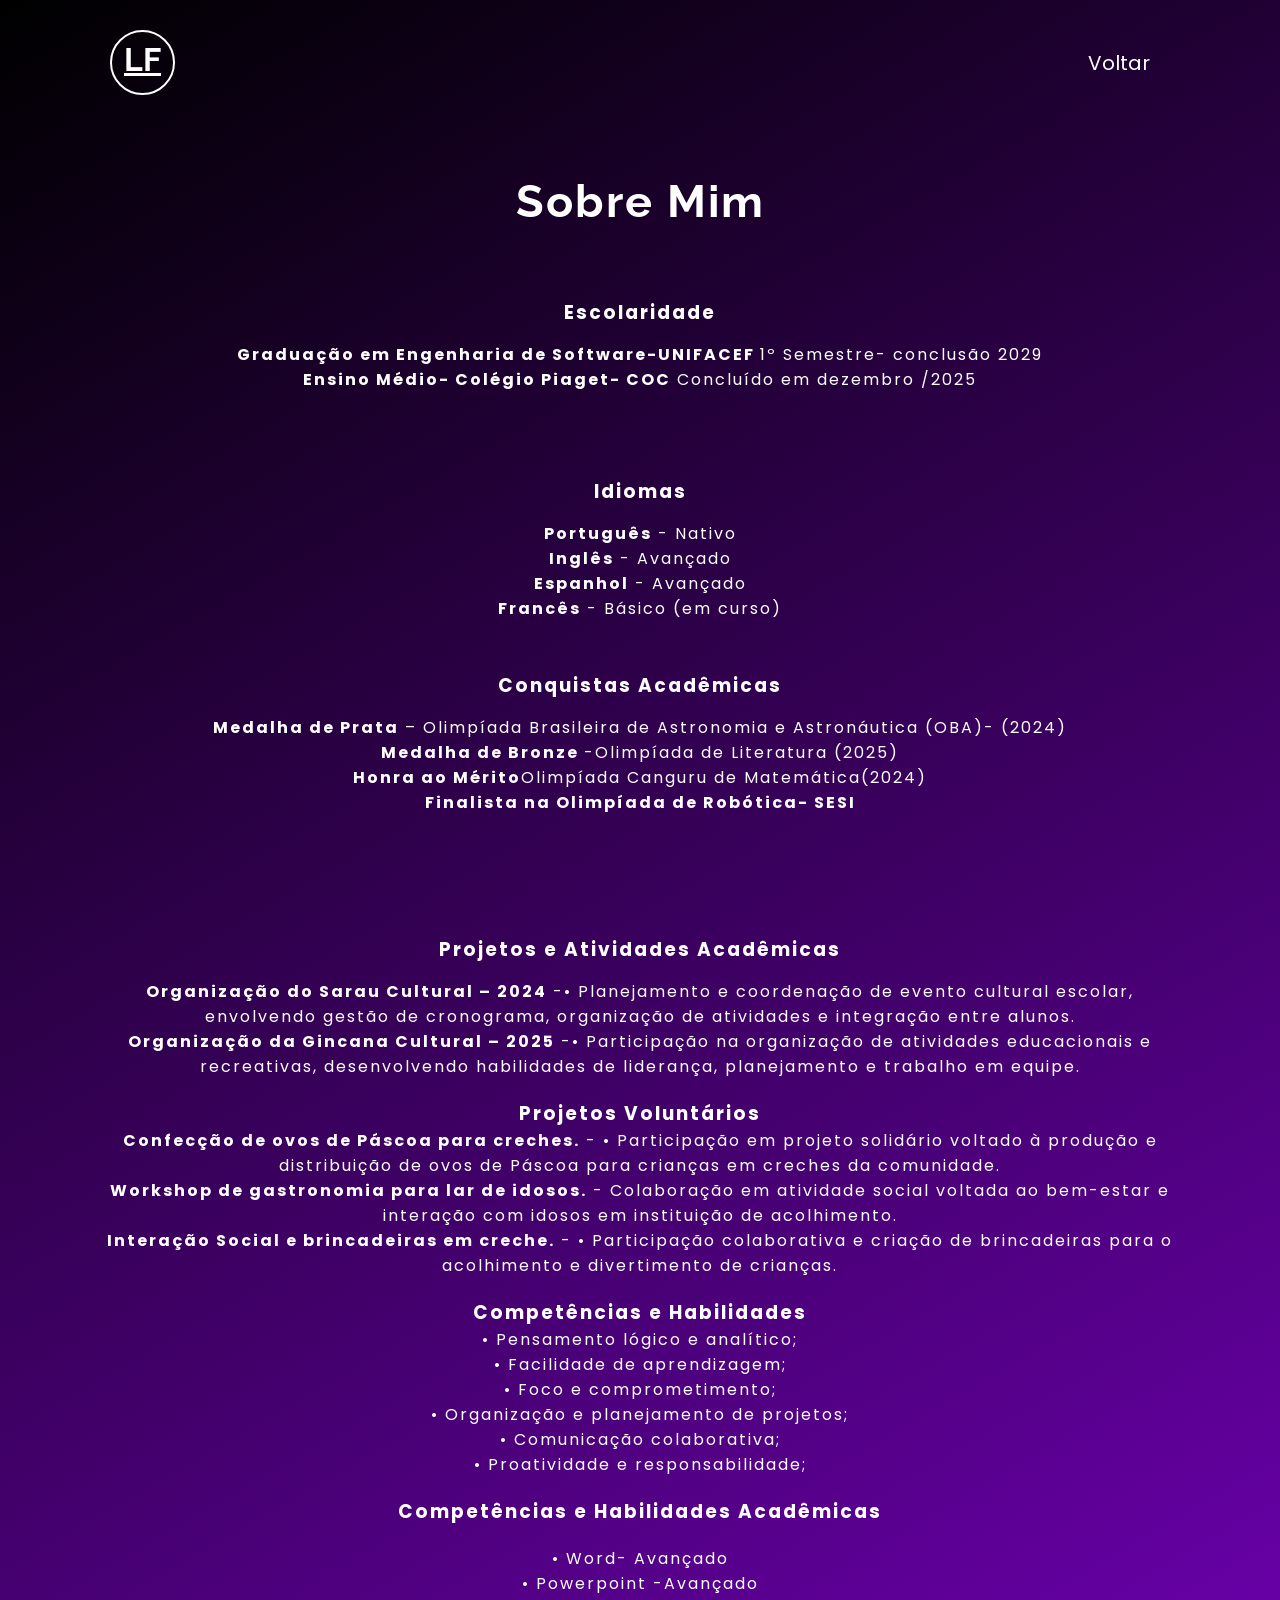
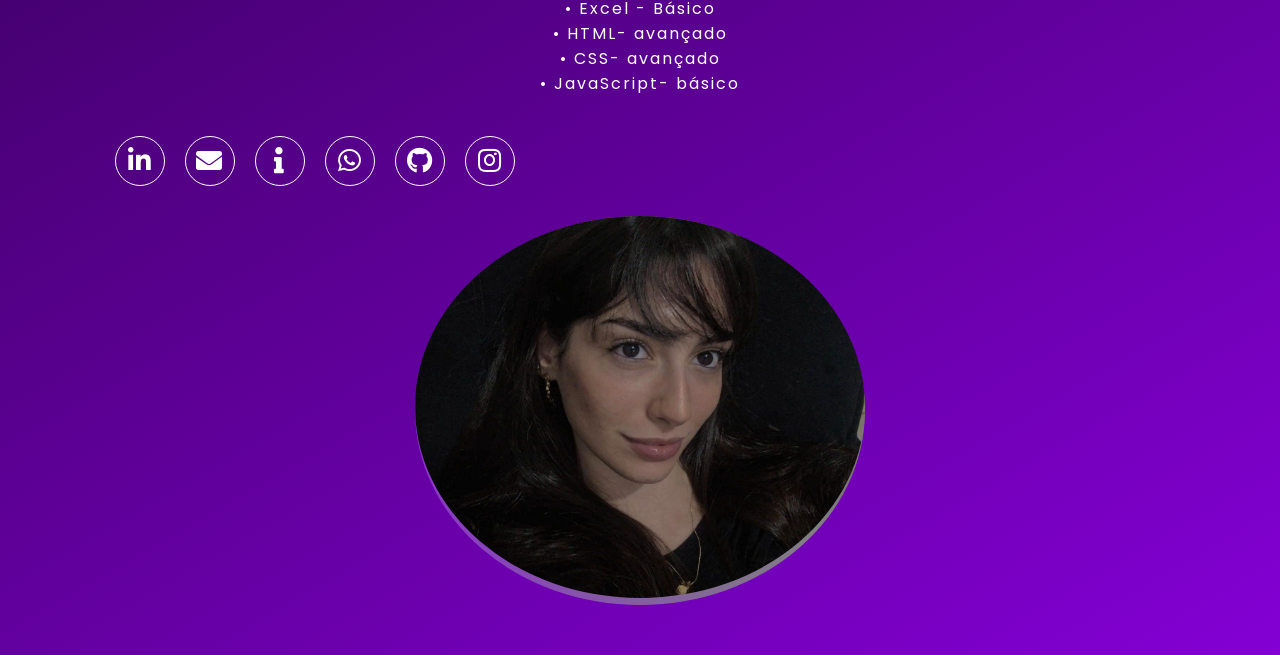
==== sobre.html @ 9dfcd99a "update: page 'about me'" ====
<!DOCTYPE html>
<html lang="pt-BR">
  <head>
    <meta charset="UTF-8" />
    <meta name="viewport" content="width=device-width, initial-scale=1.0" />
    <title>Layla Figueiredo - Estudante de Engenharia de Software</title>

    <link
      rel="stylesheet"
      href="https://cdnjs.cloudflare.com/ajax/libs/font-awesome/5.15.4/css/all.min.css"
    />

    <link rel="preconnect" href="https://fonts.googleapis.com" />
    <link rel="preconnect" href="https://fonts.gstatic.com" crossorigin />
    <link
      href="https://fonts.googleapis.com/css2?family=Poppins:ital,wght@0,100;0,200;0,300;0,400;0,500;0,600;0,700;0,800;0,900;1,100;1,200;1,300;1,400;1,500;1,600;1,700;1,800;1,900&family=Raleway:ital,wght@0,100..900;1,100..900&display=swap"
      rel="stylesheet"
    />

    <link rel="stylesheet" href="./src/css/reset.css">
    <link rel="stylesheet" href="./src/css/style.css">
    <link rel="stylesheet" href="./src/css/responsivo.css">

  </head>
  <body>
    <header class="cabecalho">
      <a href="#">
        <h1 class="logo">LF</h1>
      </a>

      <nav class="menu">
       <ul>
          <li>
             <a href="index.html">Voltar</a>
          </li>
        </ul>
      </nav>
    </header>
    <section class="home">
      <div class="informacoes">
        <h1>Sobre Mim</h1>
        <p><h3>Escolaridade</h3>
          <ul>
            <li><strong>Graduação em Engenharia de Software-UNIFACEF </strong>	1º Semestre- conclusão 2029</li>
            <li><strong>Ensino Médio- Colégio Piaget- COC</strong> Concluído em dezembro /2025 </li>
          </ul>
          </p>
        <p>
          <h3>Idiomas</h3>
          <ul>
            <li><strong>Português</strong> - Nativo</li>
            <li><strong>Inglês</strong> - Avançado</li>
            <li><strong>Espanhol</strong> - Avançado</li>
            <li><strong>Francês</strong> - Básico (em curso)</li>
          </ul>
          <p><h3>Conquistas Acadêmicas</h3>
            <ul>
              <li><strong>Medalha de Prata</strong> – Olimpíada Brasileira de Astronomia e Astronáutica (OBA)- (2024)</li>
              <li><strong>Medalha de Bronze </strong> -Olimpíada de Literatura (2025)</li>
              <li><strong>Honra ao Mérito</strong>Olimpíada Canguru de Matemática(2024)</li>
              <li><strong>Finalista na Olimpíada  de Robótica- SESI</strong></li>
            </ul>
          </p>

        </p>
        <p>
          <h3>Projetos e Atividades Acadêmicas</h3>
          <ul>
            <li><strong>Organização do Sarau Cultural – 2024</strong> -•	Planejamento e coordenação de evento cultural escolar, envolvendo gestão de cronograma, organização de atividades e integração entre alunos.</li>
            <li><strong>Organização da Gincana Cultural – 2025</strong> -•	Participação na organização de atividades educacionais e recreativas, desenvolvendo habilidades de liderança, planejamento e trabalho em equipe.</li>
            
        </p>
        <p>
          <h3>Projetos Voluntários</h3>
          <ul>
            <li><strong>Confecção de ovos de Páscoa para creches.</strong> - •	Participação em projeto solidário voltado à produção e distribuição de ovos de Páscoa para crianças em creches da comunidade.</li>
            <li><strong>Workshop de gastronomia para lar de idosos.</strong> -	Colaboração em atividade social voltada ao bem-estar e interação com idosos em instituição de acolhimento.</li>
            <li>
              <strong>Interação Social e brincadeiras em creche.</strong> -	•	Participação colaborativa e criação de brincadeiras para o acolhimento e divertimento de crianças.
            </li>
          </ul>

          <p>
            <h3>Competências e Habilidades</h3>
            <ul>
              <li>•	Pensamento lógico e analítico;</li>
              <li>•	Facilidade de aprendizagem;</li>
              <li>•	Foco e comprometimento;</li>
              <li>•	Organização e planejamento de projetos;</li>
              <li>•	Comunicação colaborativa;</li>
              <li>•	Proatividade e responsabilidade;</li>
            </ul>
            </p>

            <p><h3>Competências e Habilidades Acadêmicas</h3></p>
            <ul>
              <li>
                •	Word- Avançado </li>
              <li>•	Powerpoint -Avançado</li>
              <li>•	Excel - Básico</li>
              <li>•	HTML- avançado</li>
              <li>•	CSS- avançado</li>
              <li>•	JavaScript- básico</li>
            </ul>
          </p>
        </p>
        <ul class="redes-sociais">
          <li>
            <a
              href="https://www.linkedin.com/in/layla-vilas-bôas-5b3a923b3"
              title="Ir para o LinkedIn"
              target="_blank"
            >
            </ul>
          </p>
        </p>
        <ul class="redes-sociais">
          <li>
            <a
              href="https://www.linkedin.com/in/layla-vilas-bôas-5b3a923b3"
              title="Ir para o LinkedIn"
              target="_blank"
            >
              <i class="fab fa-linkedin-in"></i>
            </a>
          </li>

          <li>
            <a
              href="mailto:lalyfigueiredo1@gmail.com"
              title="Enviar Email"
              target="_blank"
            >
              <i class="fas fa-envelope"></i>
            </a>
          </li>

          <li>
            <a
              href=
              title="Sobre mim"
              target="_blank"
            >
              <i class="fas fa-info"></i>
            </a>
          </li>
          <li>
            <a
              href="https://wa.me/5511994543663"
              title="Enviar Mensagem no WhatsApp"
              target="_blank"
            >
              <i class="fab fa-whatsapp"></i>
            </a>
          </li>

          <li>
            <a
              href="https://github.com/Laly-L"
              title="Ir para o GitHub"
              target="_blank"
            >
              <i class="fab fa-github"></i>
            </a>
          </li>

          <li>
            <a
              href="https://www.instagram.com/laylafvb/"
              title="Ir para o Instagram"
              target="_blank"
            >
              <i class="fab fa-instagram"></i>
            </a>
          </li>
        </ul>
      </div>

      <div class="container-foto">
        <div class="foto sombra-interna">
          <img
            src="./src/imagens/foto-perfil.png"
            alt="foto do portfólio da Layla"
          />
        </div>
      </div>
    </section>
           
    <script src="./src/js/index.js"></script>

  </body>
</html>
---- src/css/style.css ----
html {
	color: #fff;
	scroll-behavior: smooth;
}

body {
	font-family: "Poppins", sans-serif;
	margin: 0 auto;
	max-width: 1120px;
	background: linear-gradient(150deg, #000000, #9e00ff);
	background-size: 120% 120%;
}

.cabecalho {
	display: flex;
	justify-content: space-between;
	align-items: center;
	padding: 30px 15px;
}

.cabecalho .logo {
	width: 65px;
	height: 65px;
	border-radius: 50%;
	border: 2px solid #fff;
	text-decoration: underline;
	text-align: center;
	line-height: 55px;
	font-family: "Raleway", sans-serif;
	transition: 0.2s;
}

.cabecalho a:hover .logo {
	color: #9443d8;
	border: 2px solid #9443d8;
}

.cabecalho .menu li a {
	font-size: 20px;
	text-transform: capitalize;
	padding: 10px 20px;
	transition: 0.2s;
}

.cabecalho .menu li a:hover {
	background-color: #9443d8;
	color: #fff;
	border-radius: 50px;
}

.home {
	display: flex;
	min-height: calc(100vh - 125px);
	align-items: center;
	gap: 50px;
	justify-content: space-between;
}

.home .informacoes {
	display: flex;
	flex-direction: column;
	gap: 15px;
	letter-spacing: 2px;
	padding: 0 15px;
	max-width: 50%;
}

.home .informacoes h1 {
	font-family: "Raleway", sans-serif;
	font-size: 45px;
	margin-bottom: 20px;
}

.home .informacoes p {
	font-family: "Raleway", sans-serif;
	font-size: 24px;
	margin-bottom: 20px;
}

.home .redes-sociais {
	display: flex;
	gap: 20px;
}

.home .redes-sociais a i {
	border: 1px solid #fff;
	border-radius: 50%;
	width: 50px;
	height: 50px;
	padding: 10px;
	text-align: center;
	font-size: 26px;
	transition: 0.3s;
}

.home .redes-sociais a i:hover {
	color: #9443d8;
	border: 1px solid #9443d8;
	transform: scale(1.1);
}

.home .container-foto .foto {
	max-width: 450px;
	border-radius: 50%;
}

.home .container-foto img {
	width: 100%;
	border-radius: 50%;
}

.home .foto.sombra-interna {
	background: linear-gradient(to right, #8a35c8, grey, #000);
	background-size: 180% 180%;
	animation: gradient-animation 5s ease infinite;
}

.projetos {
	padding: 70px 0 70px;
}

.projetos .titulo {
	text-align: center;
	padding: 60px 0;
	font-size: 45px;
	font-weight: 500;
	text-transform: uppercase;
}

.projetos .container-projetos {
	display: flex;
	gap: 20px;
	flex-wrap: wrap;
	margin-bottom: 20px;
	justify-content: center;
}

.projetos .projeto {
	max-width: 260px;
	max-height: 500px;
	position: relative;
	display: none;
}

.projetos .projeto.ativo {
	display: block;
}

.projetos .projeto img {
	height: 100%;
}

.projetos .projeto h3 {
	background-color: #040203;
	width: 100%;
	padding-left: 20px;
	padding-bottom: 10px;
	padding-top: 10px;
	position: absolute;
	bottom: 0;
}

.projetos .projeto .informacoes-projeto {
	background-color: #040203;
	position: absolute;
	top: 0;
	width: 100%;
	height: 100%;
	font-weight: 600;
	opacity: 0;
	transition: 0.3s;
	padding: 20px;
}

.projetos .container-projetos .projeto:hover .informacoes-projeto {
	opacity: 0.7;
	background-color: #000;
}

.projetos .btn-mostrar-projetos {
	background: none;
	border: 1px solid #fff;
	border-radius: 15px;
	color: #fff;
	width: 180px;
	padding: 20px;
	font-size: 18px;
	font-weight: 600;
	margin: 0 auto;
	display: flex;
	justify-content: center;
	align-items: center;
	cursor: pointer;
}

.projetos .btn-mostrar-projetos:hover {
	background-color: #9443d8;
	transition: 0.3s;
}

.projetos .btn-mostrar-projetos.remover {
	display: none;
}

@keyframes gradient-animation {
	0% {
		background-position: 0% 50%;
	}

	50% {
		background-position: 100% 50%;
	}

	100% {
		background-position: 0% 50%;
	}
}
---- src/css/responsivo.css ----
@media(max-width: 1280px) {
    
    .cabecalho {
        padding: 30px;
    }

    .home {
        flex-direction: column;
        align-items: center;
        margin: 50px 0;
        gap: 30px;
    }

    .home .informacoes {
        max-width: 100%;
        text-align: center;
        align-items: center;
    }

    .projetos .container-projetos {
        padding: 0 30px;
    }
}

@media(max-width: 425px) {
    .home .informacoes h1 {
        font-size: 30px;
    }

    .home .informacoes p {
        font-size: 16px;
    }

    .home .container-foto img {
        max-width: 320px;
    }

    .projetos {
        padding: 30px;
    }
}
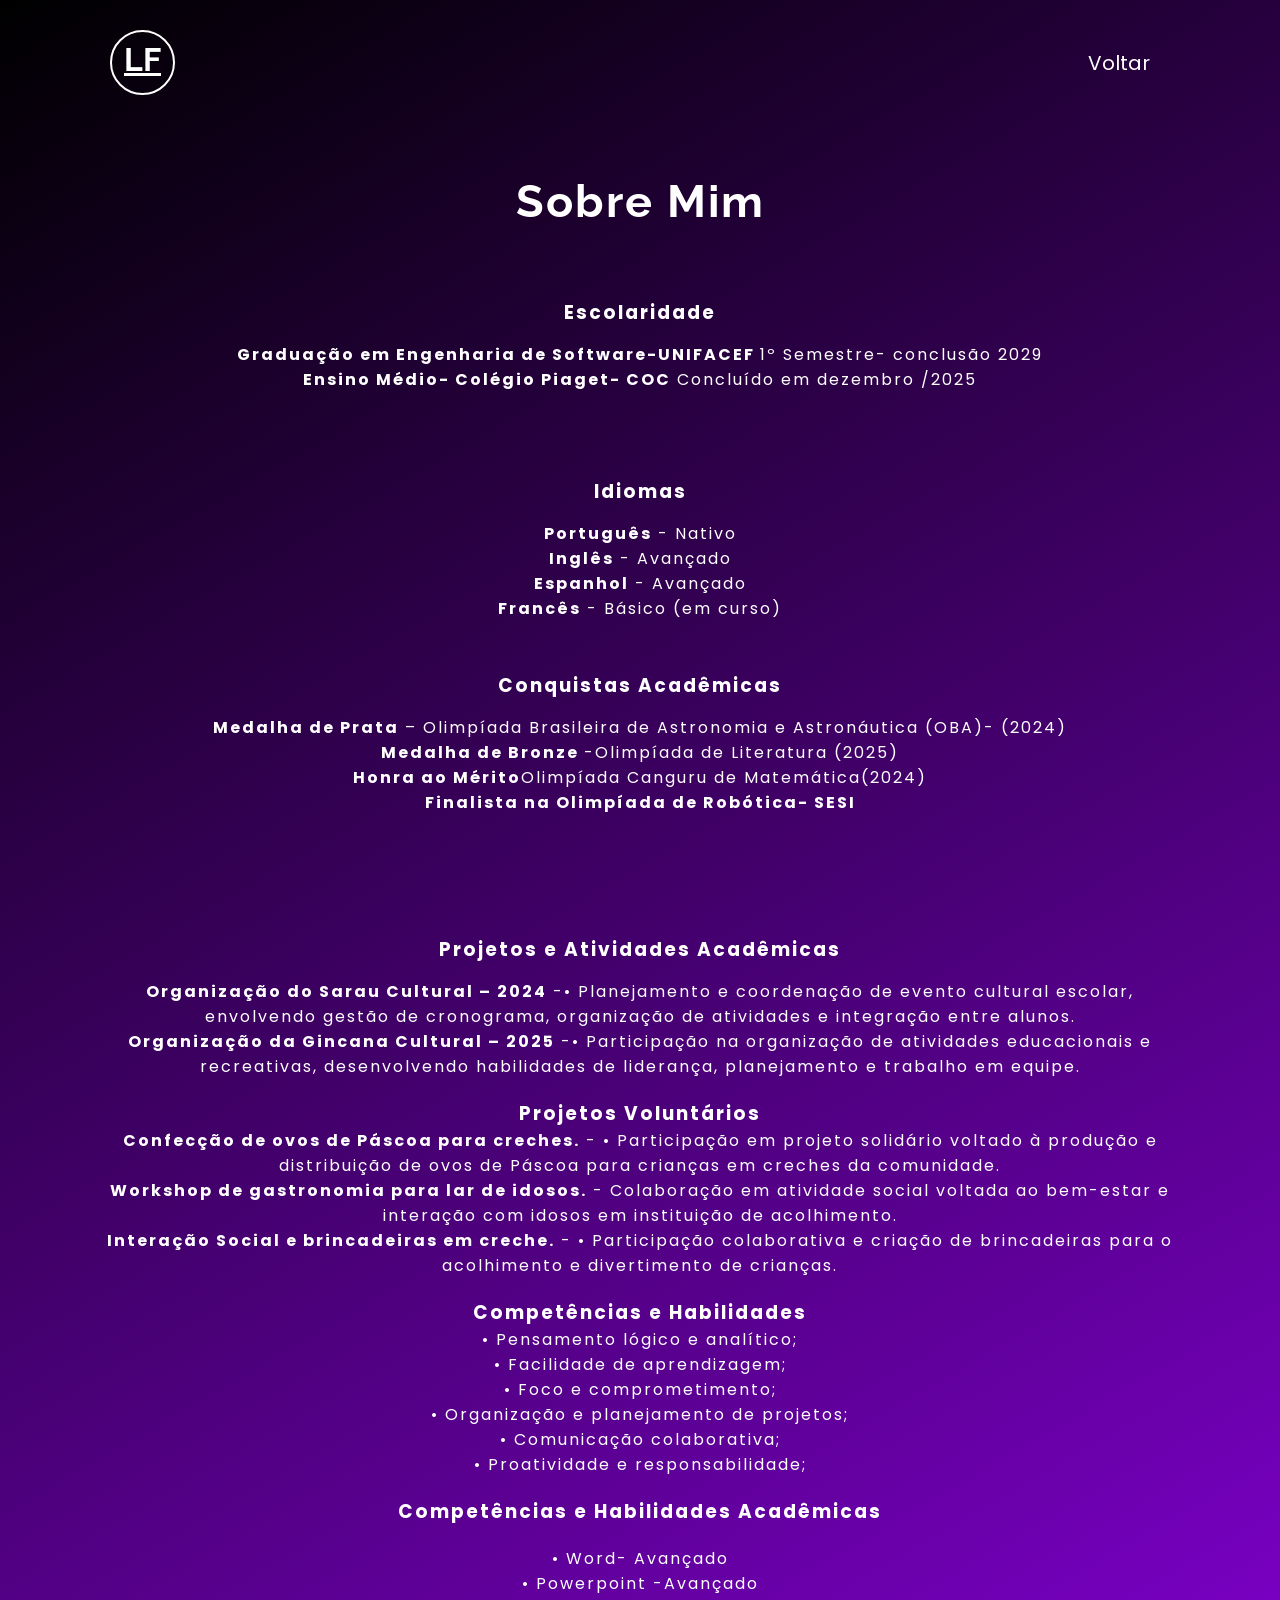
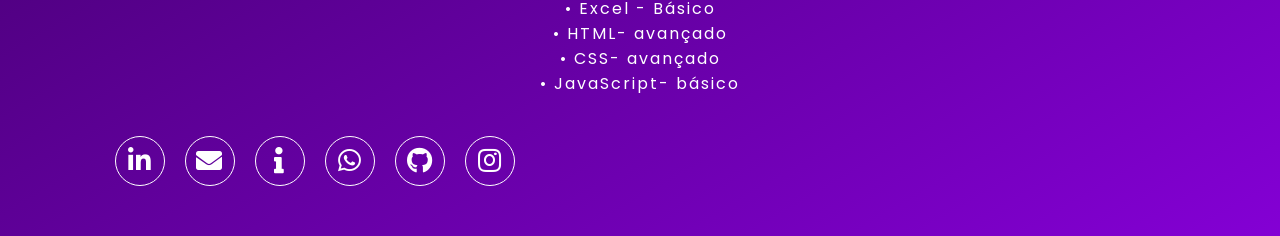
==== commit 3b3a41fe: "update: about me" ====
--- a/sobre.html
+++ b/sobre.html
@@ -63,13 +63,14 @@
           </p>
 
         </p>
+
         <p>
           <h3>Projetos e Atividades Acadêmicas</h3>
           <ul>
             <li><strong>Organização do Sarau Cultural – 2024</strong> -•	Planejamento e coordenação de evento cultural escolar, envolvendo gestão de cronograma, organização de atividades e integração entre alunos.</li>
             <li><strong>Organização da Gincana Cultural – 2025</strong> -•	Participação na organização de atividades educacionais e recreativas, desenvolvendo habilidades de liderança, planejamento e trabalho em equipe.</li>
-            
         </p>
+
         <p>
           <h3>Projetos Voluntários</h3>
           <ul>
@@ -79,6 +80,7 @@
               <strong>Interação Social e brincadeiras em creche.</strong> -	•	Participação colaborativa e criação de brincadeiras para o acolhimento e divertimento de crianças.
             </li>
           </ul>
+          </p>
 
           <p>
             <h3>Competências e Habilidades</h3>
@@ -176,14 +178,6 @@
         </ul>
       </div>
 
-      <div class="container-foto">
-        <div class="foto sombra-interna">
-          <img
-            src="./src/imagens/foto-perfil.png"
-            alt="foto do portfólio da Layla"
-          />
-        </div>
-      </div>
     </section>
            
     <script src="./src/js/index.js"></script>
